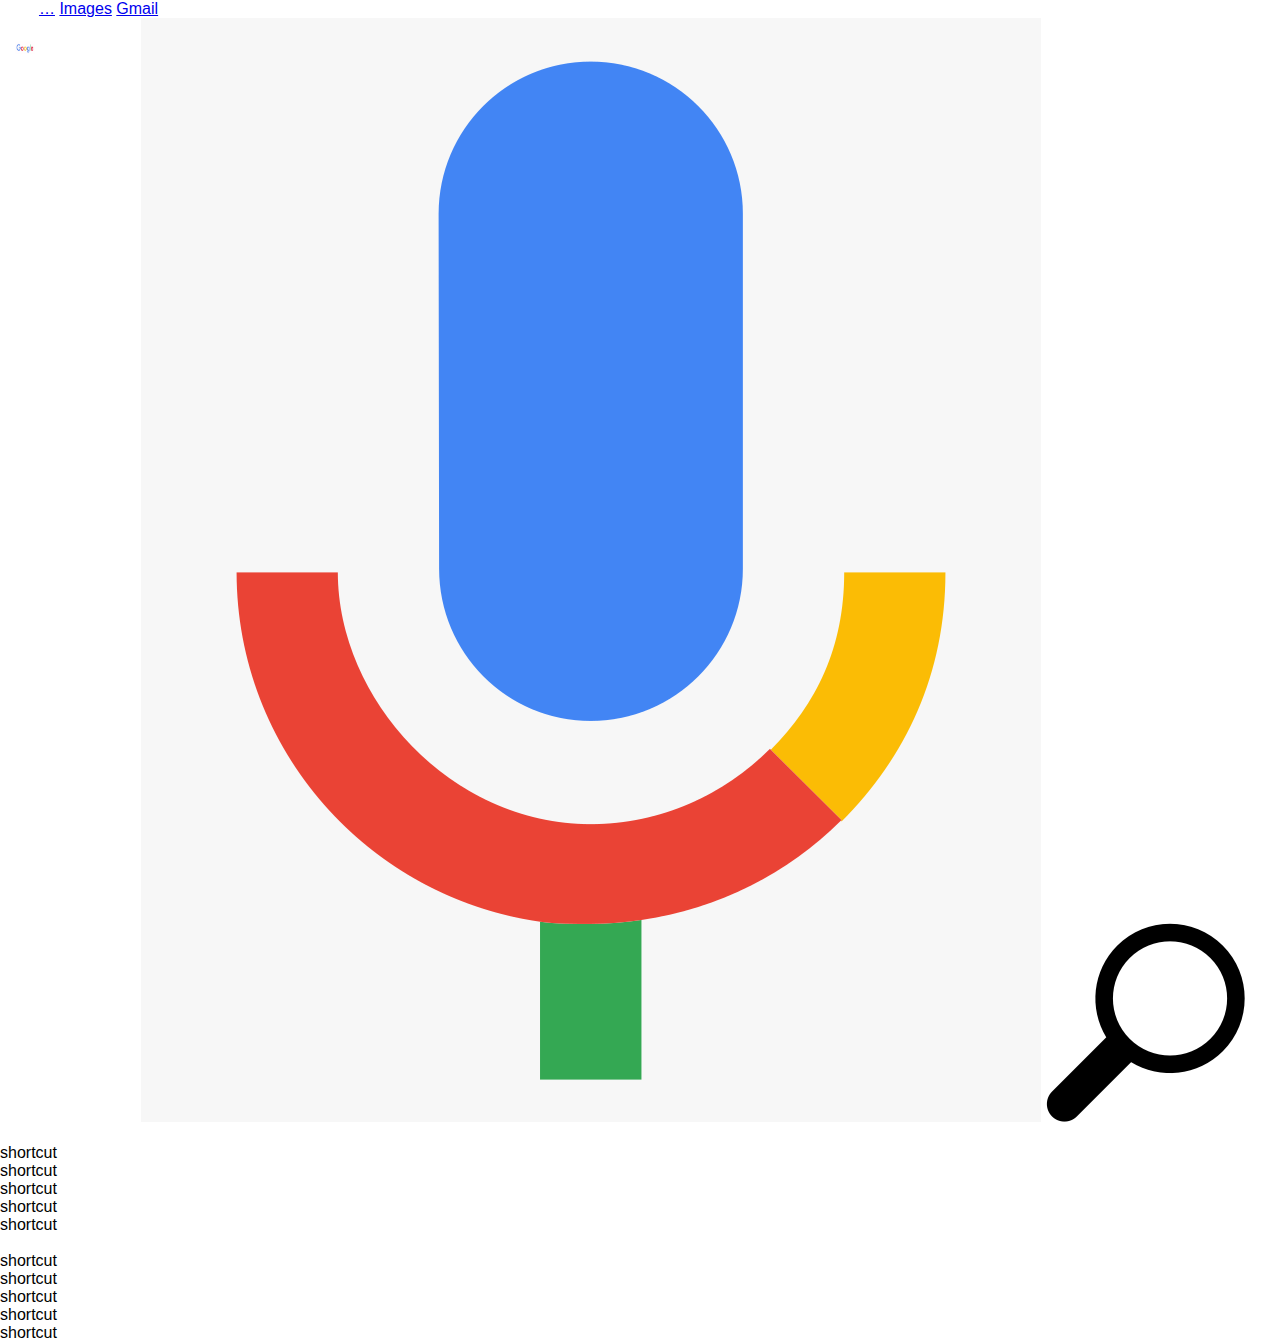
==== index1.html @ 65105c64 "add google site to repository" ====
<!DOCTYPE html>
<html lang="en">
<head>
    <meta charset="UTF-8">
    <meta name="viewport" content="width=device-width, initial-scale=1.0">
    <meta http-equiv="X-UA-Compatible" content="ie=edge">
    <title>Document</title>
    <link rel="stylesheet" href="styles.css">
</head>
<body>
    <a href="https://accounts.google.com/SignOutOptions?hl=en&continue=https://www.google.com%3Fhl%3Den-US"><img class="profile" src="https://picsum.photos/id/237/200/300" alt=""></a>
    <a class="top" href="https://about.google/intl/en/products/?tab=rh&tip=undo-send">&hellip;</a>
    <a class="top" href="https://www.google.com/imghp?hl=en">Images</a>
    <a class="top" href="https://mail.google.com/">Gmail</a>
    <img class="logo" src="google.jpg" alt="">
    <div class="search"><img class="search_icon" src="search.png" alt=""> <img class="mic" src="mic.png" alt=""> </div>
    <div class="top_row"><img class="top_img" src="https://picsum.photos/id/237/200/300" alt=""><img class="top_img" src="https://picsum.photos/id/237/200/300" alt=""><img class="top_img" src="https://picsum.photos/id/237/200/300" alt=""><img class="top_img" src="https://picsum.photos/id/237/200/300" alt=""><img class="top_img" src="https://picsum.photos/id/237/200/300" alt=""></div>
    <div class="top_text"><p class="text">shortcut</p><p class="text">shortcut</p><p class="text">shortcut</p><p class="text">shortcut</p><p class="text">shortcut</p></div>
    <div class="bot_row"><img class="top_img" src="https://picsum.photos/id/237/200/300" alt=""><img class="top_img" src="https://picsum.photos/id/237/200/300" alt=""><img class="top_img" src="https://picsum.photos/id/237/200/300" alt=""><img class="top_img" src="https://picsum.photos/id/237/200/300" alt=""><img class="top_img" src="https://picsum.photos/id/237/200/300" alt=""></div>
    <div class="top_text"><p class="text">shortcut</p><p class="text">shortcut</p><p class="text">shortcut</p><p class="text">shortcut</p><p class="text">shortcut</p></div>
</body>
</html>
---- styles.css ----
.logo {
    width: 19.5px;
    height: 20px;
    padding-top: 23px;
    padding-left: 15px;
    padding-top: 3%;
    float: left;
    font-size: 13px;
    font-family: adobe-clean-ux,adobe-clean,Source Sans Pro,-apple-system,BlinkMacSystemFont,Segoe UI,Roboto,sans-serif;
    margin-bottom: 0;
}

h2 {
    margin-top: 0;
    padding-left: 13;
}

.middle {
    display: flex;
    align-items: center;
    justify-content: space-between;
    flex-direction: row;
    padding-left: 13%;
    padding-right: 23%;
    padding-top: 3%;
    font-family: adobe-clean-ux,adobe-clean,Source Sans Pro,-apple-system,BlinkMacSystemFont,Segoe UI,Roboto,sans-serif;
    font-size: 12.5px;
    font-weight: bold;
    opacity: 0.8;
    margin-right: 0;
    position: relative;
}

.right {
    display: flex;
    flex-direction: row;
    justify-content: space-between;
    margin: 0;
    position: relative;
    left: 990px;
    top: -12px;
    padding-right: 5%;
    width: 100px;
    font-size: 13px;
    font-family: adobe-clean-ux,adobe-clean,Source Sans Pro,-apple-system,BlinkMacSystemFont,Segoe UI,Roboto,sans-serif;
    font-weight: 400;
    opacity: 1;
}

.search {
    transform: scaleX(-1);
}

body {
    margin: 0;
}

p {
    margin: 0px;
}

.main {
    padding-top: 100px;
    padding-left: 75px;
    opacity: 0.8;
}

.center_head {
    position: relative;
    width: 400px;
    top: -350px;
    left: 620px;
    text-align: center;
    font-family: adobe-clean-ux,adobe-clean,Source Sans Pro,-apple-system,BlinkMacSystemFont,Segoe UI,Roboto,sans-serif;
    font-weight: 900;
    font-size: 35px;
}

.center_body {
    position: relative;
    width: 500px;
    top: -350px;
    left: 570px;
    text-align: center;
}

.trial {
    color: #ffffff;
    border: #1473e6 solid 2px;
    background-color: #1473e6;
    border-radius: 16px;
    font-family: adobe-clean-ux,adobe-clean,Source Sans Pro,-apple-system,BlinkMacSystemFont,Segoe UI,Roboto,sans-serif;
    width: 100px;
    text-align: center;
    font-size: 14px;
    padding-top: 4px;
    padding-bottom: 7px;
    padding-left: 2px;
    padding-right: 2px;
    position: relative;
    left: 775px;
    top: -325px;
    font-weight: 500;
}

.learn {
    color: #1473e6;
    position: relative;
    left: 795px;
    top: -300px;
    font-family: adobe-clean-ux,adobe-clean,Source Sans Pro,-apple-system,BlinkMacSystemFont,Segoe UI,Roboto,sans-serif;
    font-weight: 700;
    font-size: 13px;
}

.line {
    border-bottom: black 1px solid;
    margin-left: 100px;
    margin-right: 100px;
    position: relative;
    top: -100px;
    opacity: 0.4;
}



.head {
    display: flex;
    justify-content: space-between;
    padding-left: 100px;
    padding-right: 270px;
    position: relative;
    top: -90px;
    font-family: adobe-clean-ux,adobe-clean,Source Sans Pro,-apple-system,BlinkMacSystemFont,Segoe UI,Roboto,sans-serif;
    font-weight: 450;
}

.li {
    display: inline-block;
}

.pic {
    display: flex;
    justify-content: space-between;
    padding-left: 100px;
    padding-right: 100px;
    position: relative;
    top: -90px;
}

.header {
    display: flex;
    justify-content: space-between;
    padding-left: 130px;
    padding-right: 100px;
    position: relative;
    top: -90px;
    font-size: 32px;
    font-family: adobe-clean-ux,adobe-clean,Source Sans Pro,-apple-system,BlinkMacSystemFont,Segoe UI,Roboto,sans-serif;

}

.future {
    width: 200px;
}

.explain {
    width: 1000px;
    display: flex;
    justify-content: space-between;
    position: relative;
    top: -90px;
    padding-left: 100px;
}

.move {
    position: relative;
    left: 30px;
    padding-left: 90px;
}

.button {
    border: #505050 solid 2px;
    background-color: transparent;
    border-radius: 16px;
    font-family: adobe-clean-ux,adobe-clean,Source Sans Pro,-apple-system,BlinkMacSystemFont,Segoe UI,Roboto,sans-serif;
    width: 100px;
    text-align: center;
    font-size: 12px;
    padding-top: 4px;
    padding-bottom: 7px;
    padding-left: 2px;
    padding-right: 2px;
    font-weight: 500;
}

.try {
    display: flex;
    justify-content: space-between;
    padding-left: 150px;
    padding-right: 150px;
    position: relative;
    top: -50px;
}

.bottom {
    width: 1200;
    height: 500px;
    background: black;
}

.products {
    color: white;
    list-style: none;
    position: relative;
    top: 50px;
    right: 10px;
    border-right: solid 1px #333;
    width: 225px;
    height: 320px;
}

.stuff {
    margin-top: 10px;
    opacity: 0.7;
    font-size: 14px;
}

.bold {
    font-weight: 600;
    margin-top: 20px;
    margin-bottom: 30px;
    opacity: 1;
}

.blogs {
    color: white;
    list-style: none;
    position: relative;
    top: -290px;
    left: 290px;
    border-bottom: solid 1px #333;
    width: 300px;
    height: 170px;
}

.blogss {
    color: white;
    list-style: none;
    position: relative;
    top: -435px;
    left: 475px;
}

.support {
    color: white;
    list-style: none;
    position: relative;
    top: -570px;
    left: 675px;
    border-left: solid 1px #333;
    height: 320px;
}

.adobe {
    color: white;
    list-style: none;
    position: relative;
    top: -910px;
    left: 900px;
    border-left: solid 1px #333;
}

body {
    font-family: adobe-clean-ux,adobe-clean,Source Sans Pro,-apple-system,BlinkMacSystemFont,Segoe UI,Roboto,sans-serif;

}

.ima {
    position: relative;
    top: -1050px;
    left: 250px;
}

.bot {
    position: relative;
    color: white;
    list-style: none;
    top: -950px;
    padding-left: 320px;
    border-top: solid 1px #333;
    border-bottom: solid 1px #333;
}

.op {
    padding-left: 20px;
    opacity: 0.7;
    font-size: 14px;
    padding-top: 20px;
    padding-bottom: 20px;
}
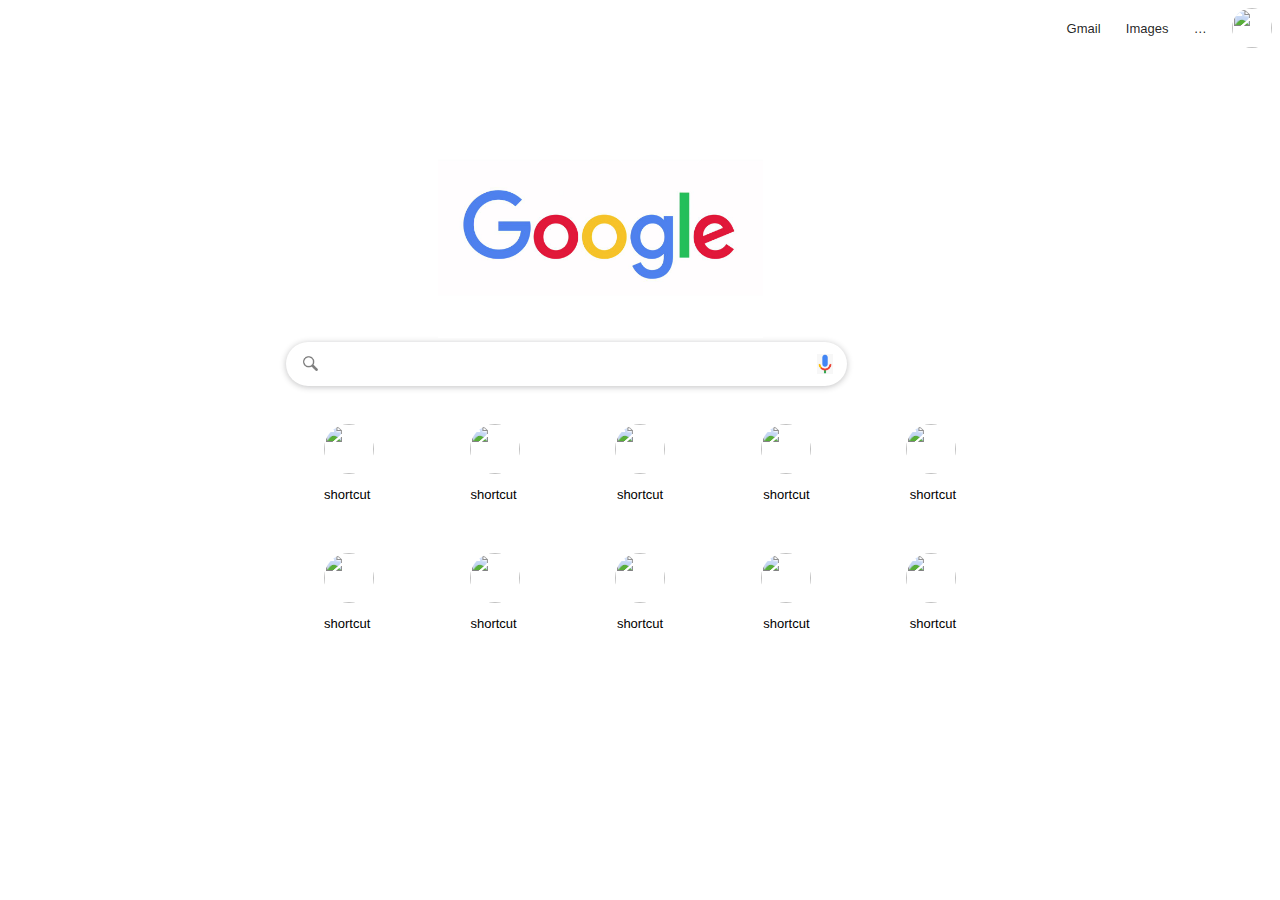
==== commit a06211ee: "fix stylesheet so google displays correctly" ====
--- a/index1.html
+++ b/index1.html
@@ -5,7 +5,7 @@
     <meta name="viewport" content="width=device-width, initial-scale=1.0">
     <meta http-equiv="X-UA-Compatible" content="ie=edge">
     <title>Document</title>
-    <link rel="stylesheet" href="styles.css">
+    <link rel="stylesheet" href="styles1.css">
 </head>
 <body>
     <a href="https://accounts.google.com/SignOutOptions?hl=en&continue=https://www.google.com%3Fhl%3Den-US"><img class="profile" src="https://picsum.photos/id/237/200/300" alt=""></a>
--- a/styles1.css
+++ b/styles1.css
@@ -0,0 +1,88 @@
+.top {
+    color: rgba(0,0,0,0.87);
+    text-decoration: none;
+    margin-right: 2%;
+    float: right;
+    margin-top: 1%;
+    font-size: 13px;
+}
+
+.top:hover {
+    text-decoration: underline;
+}
+
+.profile {
+    float:right;
+    height: 40px;
+    width: 40px;
+    border-radius: 1000px;
+}
+
+.logo {
+    /*height: 200px;*/
+    width: 325px;
+    margin-left: 34%;
+    margin-top: 9%;
+}
+
+.search {
+    box-shadow: 0 1px 6px 0 rgba(32, 33, 36, .28);
+    height: 44px;
+    width: 561px;
+    margin-left: 22%;
+    border-radius: 22px;
+    display: flex;
+    justify-content: space-between;
+}
+
+.search_icon {
+    height: 15px;
+    padding-top: 2.5%;
+    padding-left: 3%;
+    opacity: 0.5;
+}
+
+.mic {
+    height: 20px;
+    padding-top: 2%;
+    padding-right: 3%;
+    padding-left: 89%;
+    
+}
+
+body {
+    font-family: 'Segoe UI', 'Roboto', arial, sans-serif;
+}
+
+.top_row {
+    display: flex;
+    justify-content: space-between;
+    margin: 0 auto;
+    width: 50%;
+    padding-top: 3%;
+}
+
+.top_img {
+    width: 50px;
+    height: 50px;
+    border-radius: 100px;
+}
+
+.bot_row {
+    display: flex;
+    justify-content: space-between;
+    margin: 0 auto;
+    width: 50%;
+    padding-top: 3%;
+}
+
+.top_text {
+    display: flex;
+    justify-content: space-between;
+    margin: 0 auto;
+    width: 50%;
+}
+
+.text {
+    font-size: 13px;
+}
